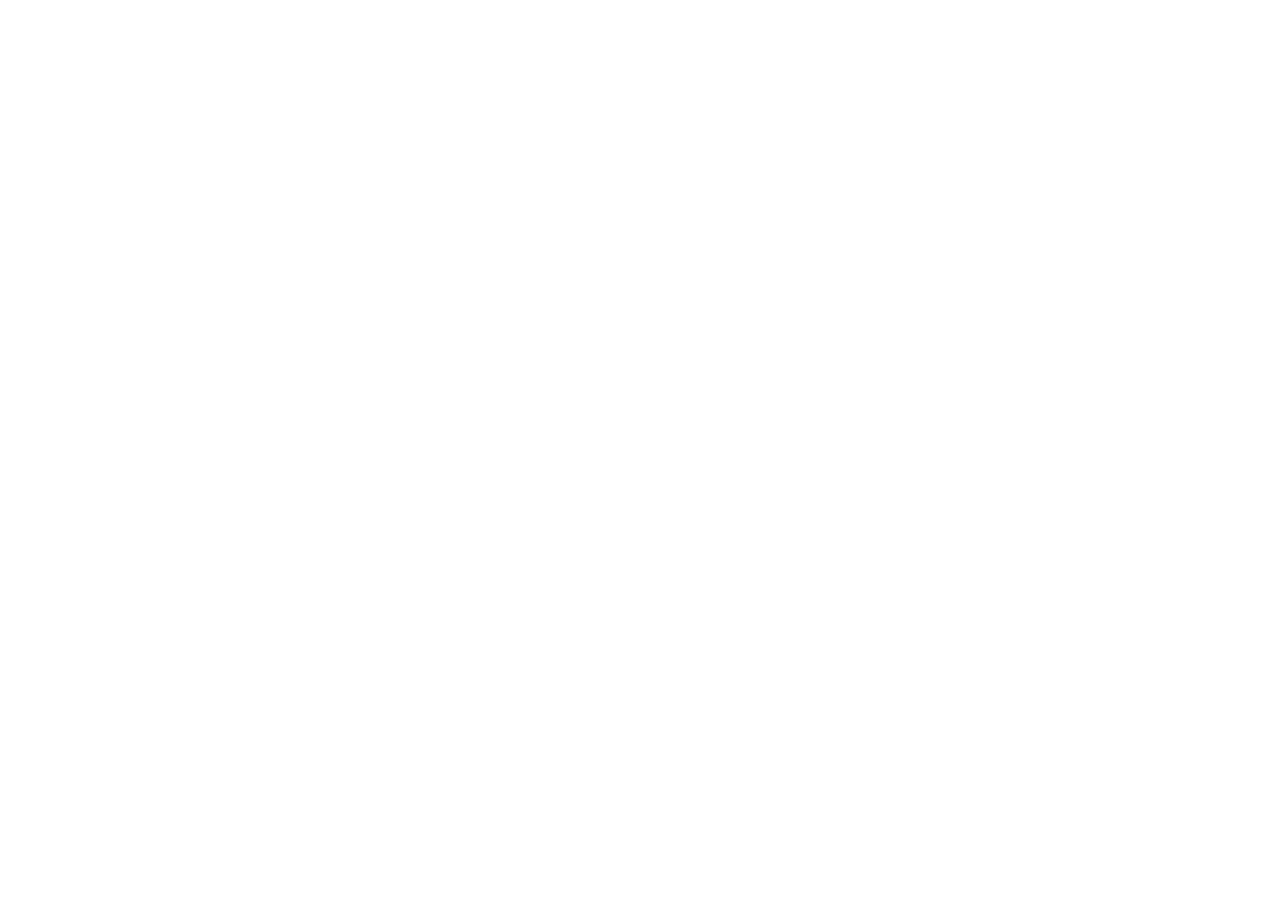
==== index.html @ 045cb321 "init" ====
<html> 
<head> 
<script src="http://code.jquery.com/jquery-1.8.3.js"></script> 
<script> 

$( document ).ready(function() { 
console.log( "ready!" ); 

var data = { 
"grant_type": "password", 
"password": "Med4alex", 
"username": "79653510272", 
"scope": "read" 
}; 
$.ajax({ 
type: "POST", 
// url: "http://localhost:9999/oauth/token", 
url: "https://service-bit-staging.herokuapp.com/oauth/token", 
headers: 
{ 
'Content-Type': 'application/x-www-form-urlencoded', 
'Authorization': 'Basic ZGV2MjQ6ZGV2MjQ=' 
}, 
data: data, 
success: function(r) { alert(r.access_token); }, 
error: function (data){ alert(data); } 
}); 

}); 

</script> 
</head> 
</html>
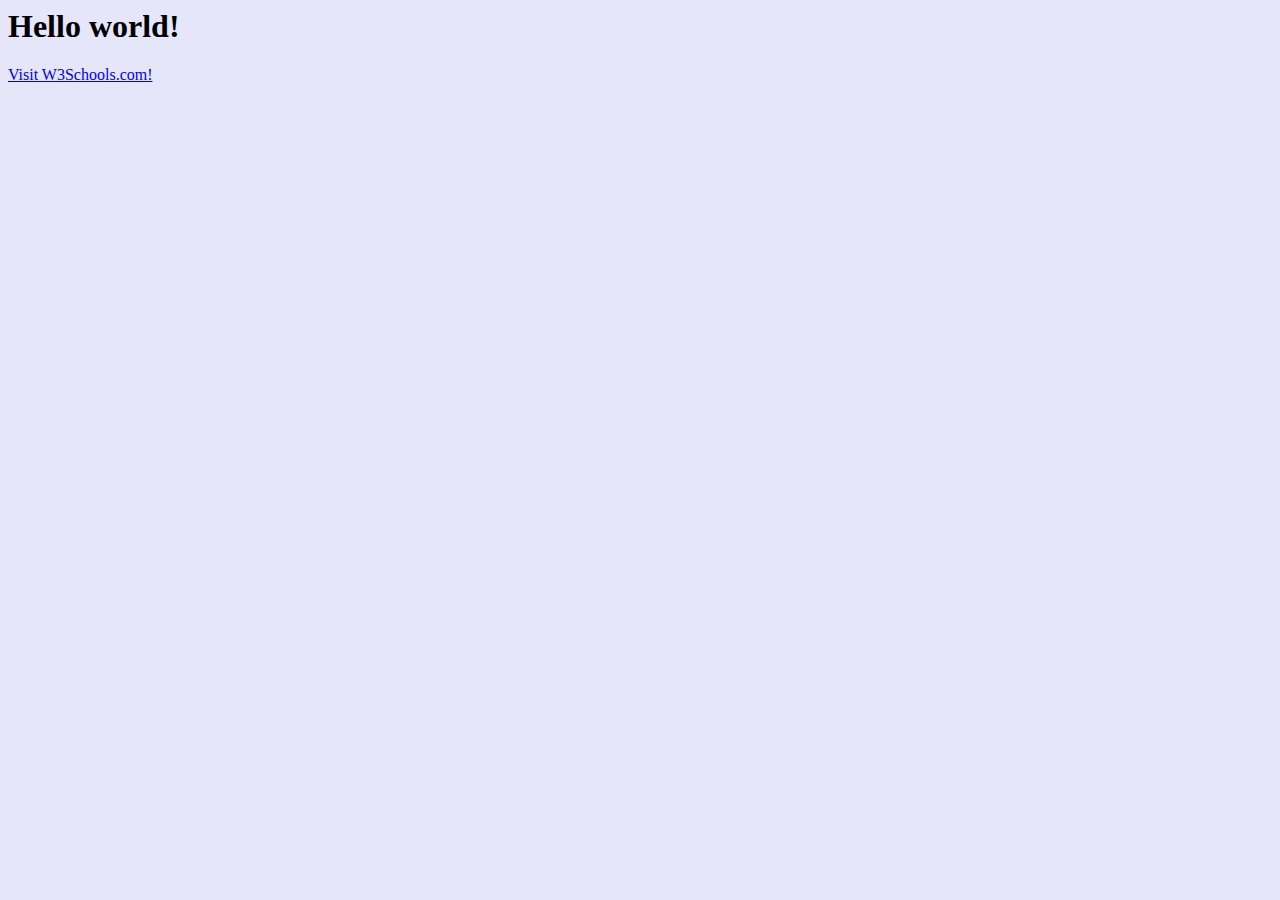
==== commit c42171b4: "Update index.html" ====
--- a/index.html
+++ b/index.html
@@ -1,33 +1,14 @@
 <html> 
 <head> 
-<script src="http://code.jquery.com/jquery-1.8.3.js"></script> 
-<script> 
-
-$( document ).ready(function() { 
-console.log( "ready!" ); 
-
-var data = { 
-"grant_type": "password", 
-"password": "Med4alex", 
-"username": "79653510272", 
-"scope": "read" 
-}; 
-$.ajax({ 
-type: "POST", 
-// url: "http://localhost:9999/oauth/token", 
-url: "https://service-bit-staging.herokuapp.com/oauth/token", 
-headers: 
-{ 
-'Content-Type': 'application/x-www-form-urlencoded', 
-'Authorization': 'Basic ZGV2MjQ6ZGV2MjQ=' 
-}, 
-data: data, 
-success: function(r) { alert(r.access_token); }, 
-error: function (data){ alert(data); } 
-}); 
-
-}); 
+<script src="https://code.jquery.com/jquery-3.1.1.min.js"></script> 
+<script>
 
 </script> 
+  
+  <body bgcolor="#E6E6FA">
+<h1>Hello world!</h1>
+<p><a href="https://www.w3schools.com">Visit W3Schools.com!</a></p>
+</body>
+  
 </head> 
-</html>+</html>
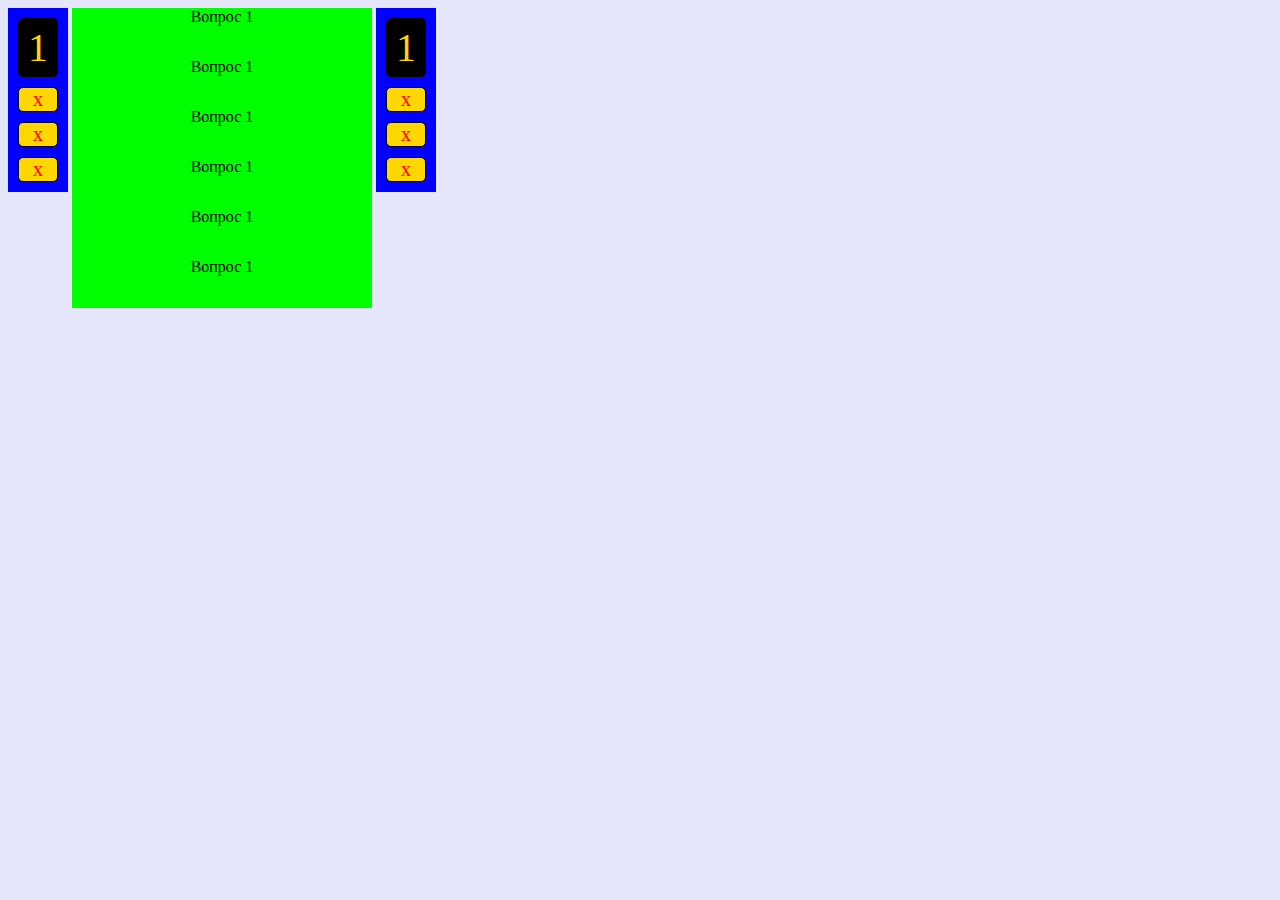
==== commit 6aa14540: "update" ====
--- a/index.html
+++ b/index.html
@@ -1,13 +1,124 @@
 <html> 
 <head> 
 <script src="https://code.jquery.com/jquery-3.1.1.min.js"></script> 
-<script>
 
-</script> 
-  
-  <body bgcolor="#E6E6FA">
-<h1>Hello world!</h1>
-<p><a href="https://www.w3schools.com">Visit W3Schools.com!</a></p>
+    <style>
+    .parent
+    {
+        height: 300px;
+    }
+
+    .column1, .column3
+    {
+        background: #0000ff;
+        width: 60px;
+        display: inline-block;
+        vertical-align: top;
+    }
+
+    .column2
+    {
+        background: #0000aa;
+        width: 300px;
+        display: inline-block;
+        vertical-align: top;
+    }
+
+    .column2>div
+    {
+        width: 100%;
+        height: 50px;
+        background: #00FF00;
+        text-align: center;
+    }
+
+    .attempt
+    {
+        background: #FFD700;
+        color: #ff0000;
+        text-align:center;
+        font-size: 20px;
+        border: 1px solid black;
+        margin: 10px;
+        border-radius: 5px;
+    }
+
+    .count-error
+    {
+        background: #000000;
+        font-size: 40px;
+        border: 1px solid black;
+        margin: 10px;
+        color: #FFD700;
+        text-align: center;
+        border-radius: 5px;
+        padding: 5px;
+    }
+    </style>
+
+<body bgcolor="#E6E6FA">
+
+    <div class="parent">
+
+        <div class="column1">
+            <div class="count-error">
+                1
+            </div>
+
+            <div class="attempt">
+                x
+            </div>
+            <div class="attempt">
+                x
+            </div>
+            <div class="attempt">
+                x
+            </div>
+        </div>
+
+        <div class="column2">
+            <div>
+                Вопрос 1
+            </div>
+
+            <div>
+                Вопрос 1
+            </div>
+
+            <div>
+                Вопрос 1
+            </div>
+
+            <div>
+                Вопрос 1
+            </div>
+
+            <div>
+                Вопрос 1
+            </div>
+
+            <div>
+                Вопрос 1
+            </div>
+        </div>
+
+        <div class="column3">
+            <div class="count-error">
+                1
+            </div>
+            <div class="attempt">
+                x
+            </div>
+            <div class="attempt">
+                x
+            </div>
+            <div class="attempt">
+                x
+            </div>
+        </div>
+
+    </div>
+
 </body>
   
 </head> 
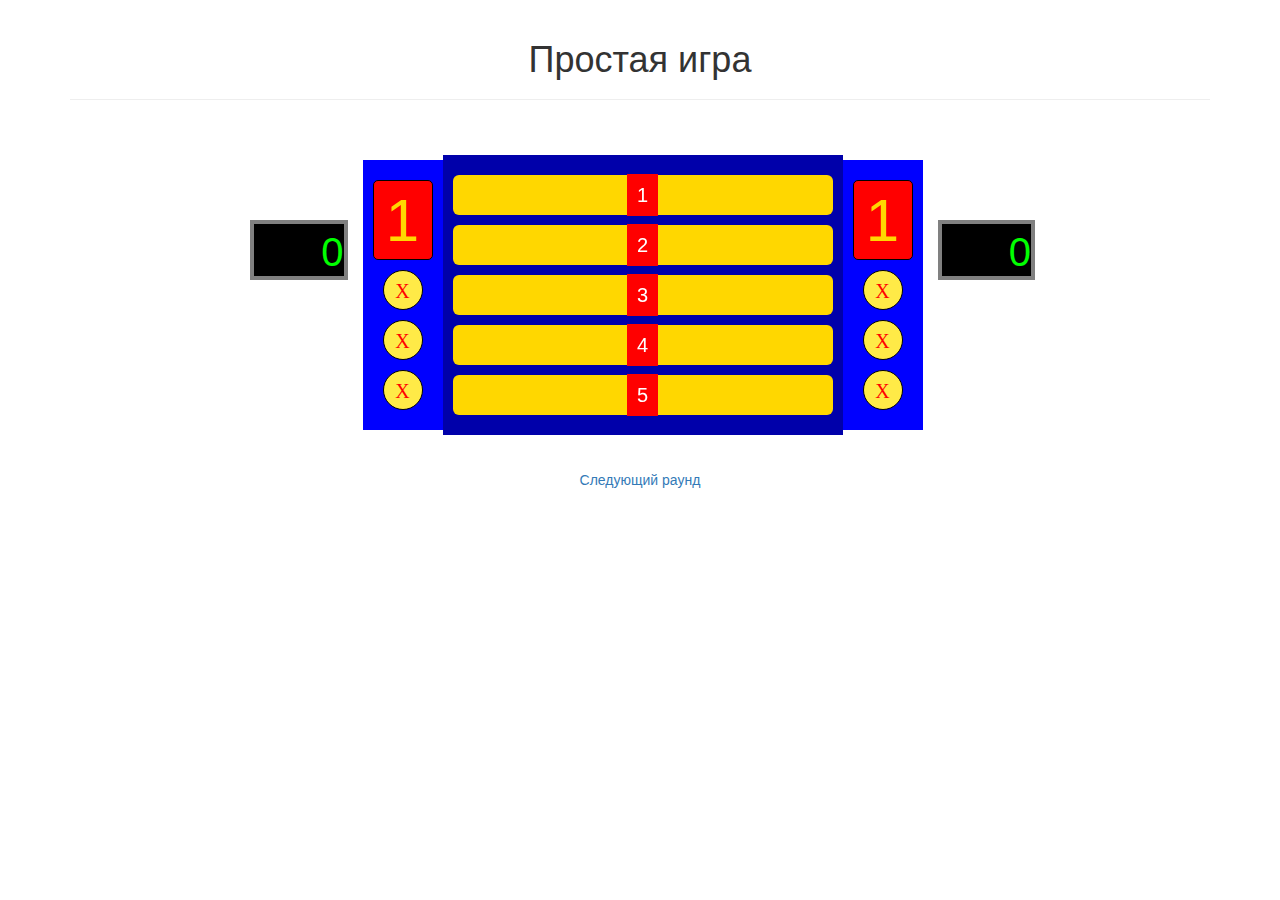
==== commit df947f14: "update" ====
--- a/index.html
+++ b/index.html
@@ -1,125 +1,124 @@
-<html> 
-<head> 
-<script src="https://code.jquery.com/jquery-3.1.1.min.js"></script> 
-
-    <style>
-    .parent
-    {
-        height: 300px;
-    }
+<html> 
+<head> 
+	<meta name="viewport" content="width=device-width, initial-scale=1">
+	<script src="http://netdna.bootstrapcdn.com/bootstrap/3.3.6/js/bootstrap.min.js"></script>
+	<link rel="stylesheet" href="http://netdna.bootstrapcdn.com/bootstrap/3.3.6/css/bootstrap.min.css">
+    <script src="https://code.jquery.com/jquery-3.1.1.min.js"></script>
+    <script src="flip.js"></script>
+	<script src="game.js"></script>
+    <link href="style.css" rel="stylesheet" type="text/css">   
+</head>
+<body bgcolor="#fafafa">
 
-    .column1, .column3
-    {
-        background: #0000ff;
-        width: 60px;
-        display: inline-block;
-        vertical-align: top;
-    }
+<div class="container">
+	<div class="page-header">
+		<h1 class="text-center">Простая игра</h1>
+    </div>
+	
+	<!-- <div class="page-header"> -->
+		<!-- <h2 class="text-center">Молодой предприниматель решил реализовать проект ГЧП, но денег у него на это нет. Внимание вопрос. Где он возьмет деньги?</h1> -->
+    <!-- </div>	 -->
 
-    .column2
-    {
-        background: #0000aa;
-        width: 300px;
-        display: inline-block;
-        vertical-align: top;
-    }
+	<div class="row">
+		<div id="counter-left" class="col-md-1 col-md-offset-2 counter">
+			<p>108</p>
+		</div>
+		
+		<div class="col-md-6 parent">
+			<table style="padding: 10px" cellspacing="10">
+				<tr>
+					<td>
+				<div class="column1">
+					<div class="count-error">
+						1
+					</div>
 
-    .column2>div
-    {
-        width: 100%;
-        height: 50px;
-        background: #00FF00;
-        text-align: center;
-    }
+					<div class="attempt-block">
+						<div class="attempt r1">X</div><div class="attempt-true r1" hidden>X</div>
+						<div class="attempt r2">X</div><div class="attempt-true r2" hidden>X</div>
+						<div class="attempt r3">X</div><div class="attempt-true r3" hidden>X</div>
+					</div>
+				</div>
+				</td>
+				
+					<td>
+				<div class="column2">
+					<div id="q1">
+						<div id="holder" class="front question">
+							<span>1</span>
+						</div>
 
-    .attempt
-    {
-        background: #FFD700;
-        color: #ff0000;
-        text-align:center;
-        font-size: 20px;
-        border: 1px solid black;
-        margin: 10px;
-        border-radius: 5px;
-    }
+						<div id="answer" class="back answer">
+							<p>У банка/возьмет кредит <span>36</span></p>
+						</div>
+					</div>
 
-    .count-error
-    {
-        background: #000000;
-        font-size: 40px;
-        border: 1px solid black;
-        margin: 10px;
-        color: #FFD700;
-        text-align: center;
-        border-radius: 5px;
-        padding: 5px;
-    }
-    </style>
-
-<body bgcolor="#E6E6FA">
-
-    <div class="parent">
-
-        <div class="column1">
-            <div class="count-error">
-                1
-            </div>
-
-            <div class="attempt">
-                x
-            </div>
-            <div class="attempt">
-                x
-            </div>
-            <div class="attempt">
-                x
-            </div>
-        </div>
-
-        <div class="column2">
-            <div>
-                Вопрос 1
-            </div>
-
-            <div>
-                Вопрос 1
-            </div>
-
-            <div>
-                Вопрос 1
-            </div>
-
-            <div>
-                Вопрос 1
-            </div>
-
-            <div>
-                Вопрос 1
-            </div>
-
-            <div>
-                Вопрос 1
-            </div>
-        </div>
-
-        <div class="column3">
-            <div class="count-error">
-                1
-            </div>
-            <div class="attempt">
-                x
-            </div>
-            <div class="attempt">
-                x
-            </div>
-            <div class="attempt">
-                x
-            </div>
-        </div>
-
-    </div>
-
-</body>
-  
-</head> 
-</html>
+					<div id="q2">
+						<div id="holder" class="front question">
+							<span>2</span>
+						</div>
+						<div id="answer" class="back answer">
+							<p>У инвесторов <span>20</span></p>
+						</div>
+					</div>
+
+					<div id="q3">
+						<div id="holder" class="front question">
+							<span>3</span>
+						</div>
+						<div id="answer" class="back answer">
+							<p>Продаст что-то<span>9</span></p>
+						</div>
+					</div>
+
+					<div id="q4">
+						<div id="holder" class="front question">
+							<span>4</span>
+						</div>
+						<div id="answer" class="back answer">
+							<p>У друзей/семьи <span>8</span></p>
+						</div>
+					</div>
+
+					<div id="q5">
+						<div id="holder" class="front question">
+							<span>5</span>
+						</div>
+						<div id="answer" class="back answer">
+							<p>Пойдет на преступление <span>7</span></p>
+						</div>
+					</div>	
+				</div>
+				</td>
+				
+					<td>
+				<div class="column3">
+					<div class="count-error">
+						1
+					</div>
+
+					<div class="attempt-block">
+						<div class="attempt l1">X</div><div class="attempt-true l1" hidden>X</div>
+						<div class="attempt l2">X</div><div class="attempt-true l2" hidden>X</div>
+						<div class="attempt l3">X</div><div class="attempt-true l3" hidden>X</div>
+					</div>
+				</div>
+				</td>
+				</tr>
+			</table>
+		</div>
+		
+		<div id="counter-right" class="col-md-1 counter">
+			<p>108</p>
+		</div>
+	</div>
+	
+	<div class="row">
+		<div class="text-center">
+			<a href="index1.html">Следующий раунд</a>
+		</div>
+	</div>
+</div>
+</body>
+</head> 
+</html>--- a/style.css
+++ b/style.css
@@ -0,0 +1,161 @@
+/* Gold #FFD700; */
+.parent
+{
+	height: 350px;
+	width: 570px;
+	margin-right:20px;
+}
+
+.column1, .column3
+{
+	background: #0000ff;
+	width: 80px;
+	padding-top: 10px;
+	padding-bottom: 10px;
+}
+
+.column2
+{
+	background: #0000aa;
+	width: 400px;
+	padding-top: 10px;
+	padding-bottom: 10px;
+}
+
+.attempt-block
+{
+	margin-left: 10px;
+	margin-right: 10px;
+}
+
+.attempt
+{
+	background: #FFEA47;
+	color: #ff0000;
+	text-align:center;
+	border: 1px solid black;
+	margin: 10px;
+	border-radius: 50%;
+	font-size: 20px;
+	line-height: 40px;
+	height: 40px;
+	cursor: pointer;
+	font-family: verdana;
+	user-select: none;
+}
+
+.attempt-true 
+{
+	background: radial-gradient(at center, #ff0000, #FFEA47);
+	color: #ffffff;
+	text-align:center;
+	border: 1px solid black;
+	margin: 10px;
+	border-radius: 50%;
+	font-size: 20px;
+	line-height: 40px;
+	height: 40px;
+	cursor: pointer;
+	font-family: verdana;
+	user-select: none;
+}
+
+.count-error
+{
+	background: #ff0000;
+	font-size: 60px;
+	border: 1px solid black;
+	margin: 10px;
+	margin-top: 10px;
+	margin-bottom: 10px;
+	color: #FFD700;
+	text-align: center;
+	border-radius: 5px;
+	line-height: 80px;
+	height: 80px;
+}
+
+.column2>div
+{
+	width: 380px;
+	height: 40px;
+	margin: 10px;
+	font-size: 20px;
+	line-height: 40px;
+	border-radius: 6px;
+	cursor: pointer;
+}
+
+.question
+{
+	width: 280px;
+	background: #FFD700;
+	color: #ffffff;
+	height: 40px;
+	border-radius: 6px;		
+	text-align: center;
+	user-select: none;
+}
+
+.question>span 
+{
+	background: #ff0000;
+	height: 40px;
+	padding:10px;
+	padding-left: 10px;
+	padding-right: 10px;
+}
+
+.answer
+{
+	background: #000000;
+	color: #ffffff;
+	height: 40px;
+	border-radius: 6px;
+	user-select: none;
+}
+
+table
+{
+	border-collapse: collapse;
+	height:100%;
+}
+
+table tr
+{
+	height:auto;
+	padding-top: 10px;
+}
+
+#answer>p
+{
+	padding-left: 6px;
+	margin: 0px;
+}
+
+#answer>p>span
+{
+	float: right;
+	padding-left: 6px;
+	padding-right: 6px;
+}
+
+.counter 
+{
+	height: 60px;
+	padding: 0px;
+	margin-top:100px;
+	text-align: right;
+	background: #000000;
+	color: #00FF00;
+	font-size: 40px;
+	border: 4px solid gray;
+}
+
+.title
+{
+	font-size: 50px;
+	text-align: center;
+}
+
+
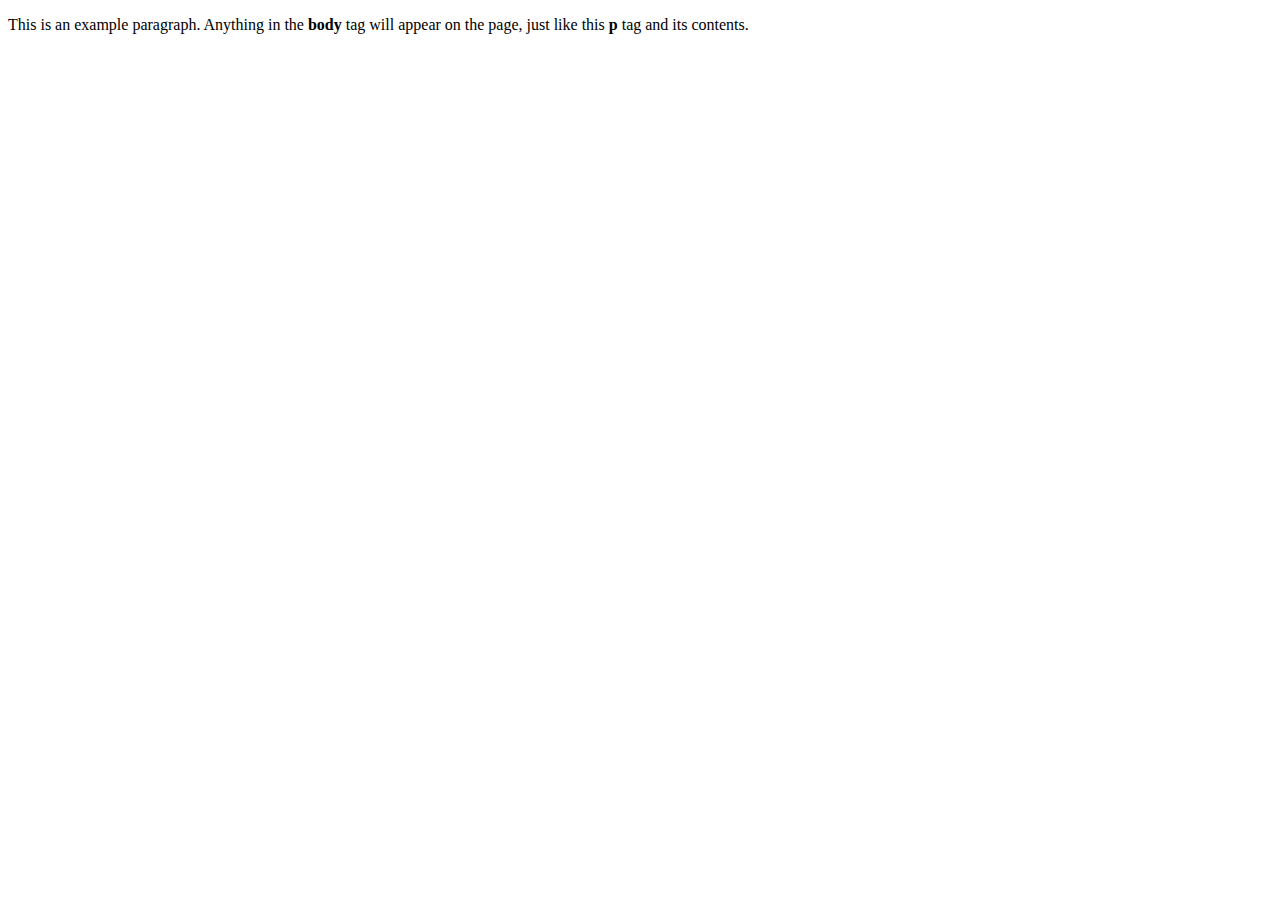
==== commit 5840ce82: "moved game" ====
--- a/index.html
+++ b/index.html
@@ -1,124 +1,9 @@
-<html> 
-<head> 
-	<meta name="viewport" content="width=device-width, initial-scale=1">
-	<script src="http://netdna.bootstrapcdn.com/bootstrap/3.3.6/js/bootstrap.min.js"></script>
-	<link rel="stylesheet" href="http://netdna.bootstrapcdn.com/bootstrap/3.3.6/css/bootstrap.min.css">
-    <script src="https://code.jquery.com/jquery-3.1.1.min.js"></script>
-    <script src="flip.js"></script>
-	<script src="game.js"></script>
-    <link href="style.css" rel="stylesheet" type="text/css">   
-</head>
-<body bgcolor="#fafafa">
-
-<div class="container">
-	<div class="page-header">
-		<h1 class="text-center">Простая игра</h1>
-    </div>
-	
-	<!-- <div class="page-header"> -->
-		<!-- <h2 class="text-center">Молодой предприниматель решил реализовать проект ГЧП, но денег у него на это нет. Внимание вопрос. Где он возьмет деньги?</h1> -->
-    <!-- </div>	 -->
-
-	<div class="row">
-		<div id="counter-left" class="col-md-1 col-md-offset-2 counter">
-			<p>108</p>
-		</div>
-		
-		<div class="col-md-6 parent">
-			<table style="padding: 10px" cellspacing="10">
-				<tr>
-					<td>
-				<div class="column1">
-					<div class="count-error">
-						1
-					</div>
-
-					<div class="attempt-block">
-						<div class="attempt r1">X</div><div class="attempt-true r1" hidden>X</div>
-						<div class="attempt r2">X</div><div class="attempt-true r2" hidden>X</div>
-						<div class="attempt r3">X</div><div class="attempt-true r3" hidden>X</div>
-					</div>
-				</div>
-				</td>
-				
-					<td>
-				<div class="column2">
-					<div id="q1">
-						<div id="holder" class="front question">
-							<span>1</span>
-						</div>
-
-						<div id="answer" class="back answer">
-							<p>У банка/возьмет кредит <span>36</span></p>
-						</div>
-					</div>
-
-					<div id="q2">
-						<div id="holder" class="front question">
-							<span>2</span>
-						</div>
-						<div id="answer" class="back answer">
-							<p>У инвесторов <span>20</span></p>
-						</div>
-					</div>
-
-					<div id="q3">
-						<div id="holder" class="front question">
-							<span>3</span>
-						</div>
-						<div id="answer" class="back answer">
-							<p>Продаст что-то<span>9</span></p>
-						</div>
-					</div>
-
-					<div id="q4">
-						<div id="holder" class="front question">
-							<span>4</span>
-						</div>
-						<div id="answer" class="back answer">
-							<p>У друзей/семьи <span>8</span></p>
-						</div>
-					</div>
-
-					<div id="q5">
-						<div id="holder" class="front question">
-							<span>5</span>
-						</div>
-						<div id="answer" class="back answer">
-							<p>Пойдет на преступление <span>7</span></p>
-						</div>
-					</div>	
-				</div>
-				</td>
-				
-					<td>
-				<div class="column3">
-					<div class="count-error">
-						1
-					</div>
-
-					<div class="attempt-block">
-						<div class="attempt l1">X</div><div class="attempt-true l1" hidden>X</div>
-						<div class="attempt l2">X</div><div class="attempt-true l2" hidden>X</div>
-						<div class="attempt l3">X</div><div class="attempt-true l3" hidden>X</div>
-					</div>
-				</div>
-				</td>
-				</tr>
-			</table>
-		</div>
-		
-		<div id="counter-right" class="col-md-1 counter">
-			<p>108</p>
-		</div>
-	</div>
-	
-	<div class="row">
-		<div class="text-center">
-			<a href="index1.html">Следующий раунд</a>
-		</div>
-	</div>
-</div>
-</body>
-</head> 
+<!doctype html>
+<html>
+  <head>
+    <title>This is the title of the webpage!</title>
+  </head>
+  <body>
+    <p>This is an example paragraph. Anything in the <strong>body</strong> tag will appear on the page, just like this <strong>p</strong> tag and its contents.</p>
+  </body>
 </html>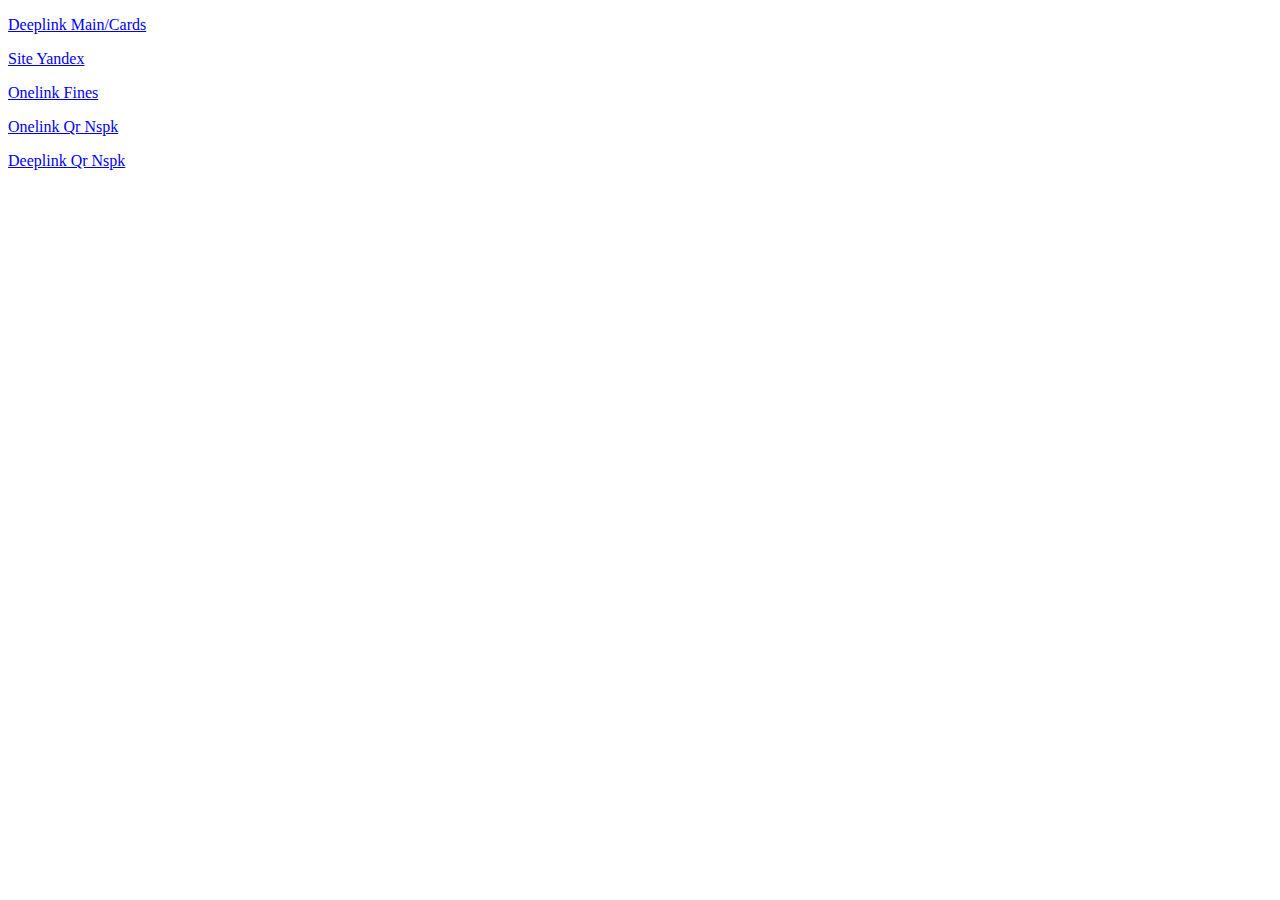
==== commit 650ada8c: "added links" ====
--- a/index.html
+++ b/index.html
@@ -4,6 +4,10 @@
     <title>This is the title of the webpage!</title>
   </head>
   <body>
-    <p>This is an example paragraph. Anything in the <strong>body</strong> tag will appear on the page, just like this <strong>p</strong> tag and its contents.</p>
+    <p><a href="tinkoffbank://Main/Cards">Deeplink Main/Cards</a></p>
+    <p><a href="https://yandex.ru">Site Yandex</a></p>
+    <p><a href="https://tinoffbank.onelink.me/1923863684?pid=test&c=PayFines&af_dp=tinkoffbank%3A%2F%2FMain%2FPay%2FFines&af_cost_model=rmk.cpc">Onelink Fines</a></p>
+    <p><a href="https://qr.nspk.ru/AS100073U1P7H10A9LFO5P4AS074VQ40?type=01&bank=100000000008&sum=100000&cur=RUB&crc=9396">Onelink Qr Nspk</a></p>
+    <p><a href="bank100000000004://qr.nspk.ru/D54943B921BB4E4FAC5C3AF175AA5124?type=01&bank=100000000004&sum=10000&cur=RUB&crc=C08B">Deeplink Qr Nspk</a></p>
   </body>
 </html>